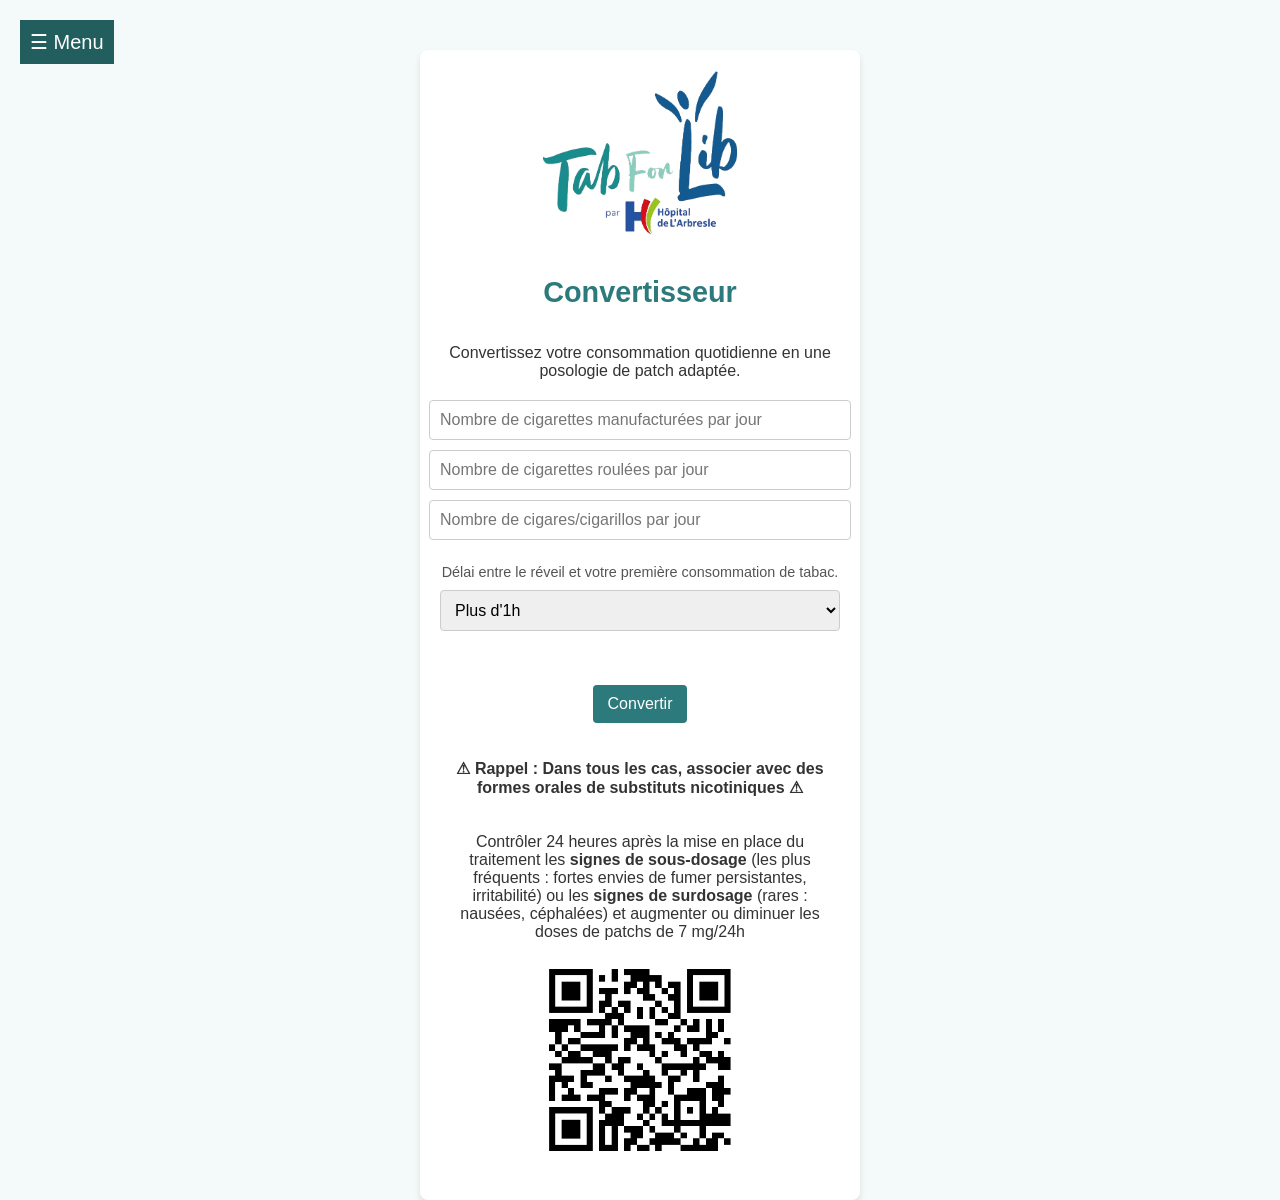
==== index.html @ 5c8437e4 "correction fautes d'orthographe" ====
<!DOCTYPE html>
<html lang="fr">
<head>
  <meta charset="UTF-8">
  <meta name="viewport" content="width=device-width, initial-scale=1.0">
  <title>PosoPatch - Convertisseur</title>
  <link rel="icon" href="./IMG/logo_tabforlib_alpha.png" type="image/jpeg">
  <link rel="stylesheet" href="CSS/styles.css">
</head>
<body>

<div id="menu-lateral" class="menu-lateral">
  <ul>
    <li><a href="#">Convertisseur</a></li>
    <li><a href="#">Documentation</a></li>
    <li><a href="#">Contact</a></li>
  </ul>
</div>

<span class="openbtn" onclick="toggleMenu()">☰ Menu</span>

<div id="content" class="container">
  <img src="./IMG/logo_tabforlib_alpha.png" alt="PosoPatch Logo" style="max-width: 200px; margin-bottom: 20px;">
  <h1>Convertisseur</h1>
  <p>Convertissez votre consommation quotidienne en une posologie de patch adaptée.</p>
  <input type="number" id="cigarettes_manufacturees" placeholder="Nombre de cigarettes manufacturées par jour" min="0">
  <input type="number" id="cigarettes_roulees" placeholder="Nombre de cigarettes roulées par jour" min="0">
  <input type="number" id="cigares_cigarillos" placeholder="Nombre de cigares/cigarillos par jour" min="0">
  <p class="select-indication">Délai entre le réveil et votre première consommation de tabac.</p>
  <select id="delai_reveil">
    <option value="1">Plus d'1h</option>
    <option value="2">De 30 min à 1h</option>
    <option value="3">Inférieur à 30 min</option>
  </select>
  <p><br/></p>
  <button onclick="convertir()">Convertir</button>
  <div class="result" id="resultat"></div>
  <p><strong>⚠ Rappel : Dans tous les cas, associer avec des formes orales de substituts nicotiniques ⚠</strong></p>
  <p>Contrôler 24 heures après la mise en place du traitement les <strong>signes de sous-dosage</strong> (les plus fréquents : fortes envies de fumer persistantes, irritabilité) ou les <strong>signes de surdosage</strong> (rares : nausées, céphalées) et augmenter ou diminuer les doses de patchs de 7 mg/24h</p>
  <img src="./IMG/qrcode.png" alt="PosoPatch Logo" style="max-width: 200px; margin-bottom: 20px;">
</div>

<script>

  function toggleMenu() {
    var menu = document.getElementById("menu-lateral");
    var content = document.getElementById("content");

    // Si le menu est caché, on l'ouvre et on déplace le contenu
    if (menu.style.left === "-20vw" || menu.style.left === "") {
      menu.style.left = "0";
      content.style.marginLeft = "20vw";
    }
    // Sinon, on le ferme et on remet le contenu à sa position initiale
    else {
      menu.style.left = "-20vw";
      content.style.marginLeft = "0";
    }
  }

  function convertir() {
    const cigarettesManufacturees = parseInt(document.getElementById('cigarettes_manufacturees').value) || 0;
    const cigarettesRoulees = parseInt(document.getElementById('cigarettes_roulees').value) || 0;
    const cigaresCigarillos = parseInt(document.getElementById('cigares_cigarillos').value) || 0;
    const resultatDiv = document.getElementById('resultat');

    if (cigarettesManufacturees <= 0 && cigarettesRoulees <= 0 && cigaresCigarillos <= 0) {
      resultatDiv.innerHTML = "Veuillez entrer au moins une consommation valide.";
      return;
    }

    // Conversion des cigares/cigarillos et des cigarettes roulées en équivalent cigarettes manufacturées (valeurs approximatives)
    const totalCigarettes = cigarettesManufacturees + (cigarettesRoulees * 2) + (cigaresCigarillos * 4);
    const delai_reveil = parseInt(document.getElementById('delai_reveil').value);

    let dosage;

    // Règles de conversion pour la posologie en fonction du total de cigarettes
    if (totalCigarettes < 10) {
      if (delai_reveil == 1) {
        dosage = "Formes orales";
      } else {
        dosage = "14 mg/24h + comprimés";
      }
    }
    if (totalCigarettes >= 10 && totalCigarettes < 20) {
      if (delai_reveil == 1) {
        dosage = "14 mg/24h + comprimés";
      } else {
        dosage = "21 mg/24h + comprimés";
      }
    }
    if (totalCigarettes >= 20 && totalCigarettes < 30) {
      if (delai_reveil == 1) {
        dosage = "21 mg/24h + comprimés";
      } else {
        dosage = "2 x 14mg/24h en même temps + comprimés";
      }
    }
    if (totalCigarettes >= 30) {
      if (delai_reveil == 1 || delai_reveil == 2) {
        dosage = "21 mg/24h + 14 mg/24h en même temps + comprimés";
      } else {
        dosage = "2 x 21 mg/24h en même temps + comprimés";
      }
    }

    resultatDiv.innerHTML = `Equivalent à ${parseInt(totalCigarettes)} cigarettes manufacturées<br/><br/>Posologie recommandée :<br/><strong>${dosage}</strong>`;
  }
</script>
</body>
</html>
---- CSS/styles.css ----
body {
    font-family: Arial, sans-serif;
    background-color: #f4f9f9;
    color: #333;
    margin: 0;
    display: flex;
    justify-content: center;
    align-items: center;
}
.menu {
    width: 250px;
    background-color: #2c7a7b;
    color: white;
    position: fixed;
    height: 100%;
    box-shadow: 2px 0 5px rgba(0, 0, 0, 0.1);
    padding-top: 20px;
    transition: transform 0.3s ease;
    transform: translateX(-250px);
}
.menu.active {
    transform: translateX(0);
}
.menu h2 {
    text-align: center;
    margin-bottom: 30px;
}
.menu ul {
    list-style-type: none;
    padding: 0;
}
.menu ul li {
    padding: 15px 20px;
}
.menu ul li a {
    text-decoration: none;
    color: white;
    font-size: 1.2em;
}
.menu ul li a:hover {
    text-decoration: underline;
}
.menu-toggle {
    position: absolute;
    top: 15px;
    left: 15px;
    background-color: #2c7a7b;
    color: white;
    border: none;
    padding: 10px 15px;
    border-radius: 4px;
    cursor: pointer;
    font-size: 1.2em;
    z-index: 1000;
}
.container {
    display: flex;
    flex-direction: column; /* Le contenu à l'intérieur du container sera empilé verticalement */
    justify-content: center; /* Centre le contenu verticalement dans le container */
    align-items: center; /* Centre le contenu horizontalement dans le container */

    margin-left: 0;
    background: #ffffff;
    border-radius: 8px;
    box-shadow: 0 4px 6px rgba(0, 0, 0, 0.1);
    padding: 20px;
    text-align: center;
    width: 90%;
    max-width: 400px;
    margin-top: 50px;
    transition: margin-left .3s;
}
h1 {
    font-size: 1.8em;
    color: #2c7a7b;
}
p {
    /*font-size: 1em;*/
    margin-bottom: 20px;
}
input, select {
    width: 100%;
    padding: 10px;
    margin-bottom: 10px;
    border: 1px solid #ccc;
    border-radius: 4px;
    font-size: 1em;
}
select#delai_reveil {
    margin-bottom: 0;
}
.select-indication {
    font-size: 0.9em;
    color: #555;
    margin-bottom: 10px;
}
button {
    background-color: #2c7a7b;
    color: #ffffff;
    padding: 10px 15px;
    border: none;
    border-radius: 4px;
    font-size: 1em;
    cursor: pointer;
}
button:hover {
    background-color: #225e5e;
}
.result {
    margin-top: 20px;
    font-size: 1.2em;
    color: #333;
}

body {
    font-family: Arial, sans-serif;
    margin: 0;
    padding: 0;
    transition: margin-left .3s;
}

#menu-lateral {
    height: 100%;
    width: 20vw;
    position: fixed;
    top: 0;
    left: -20vw;  /* Le menu est caché par défaut */
    background-color: #225e5e;
    overflow-x: hidden;
    transition: 0.3s;
    padding-top: 60px;
    /*max-width: 250px;*/
}

#menu-lateral ul {
    list-style-type: none;
    padding: 0;
}

#menu-lateral ul li {
    padding: 8px;
    text-align: left;
}

#menu-lateral ul li a {
    color: white;
    text-decoration: none;
    display: block;
}

.openbtn {
    font-size: 20px;
    cursor: pointer;
    background-color: #225e5e;
    color: white;
    border: none;
    padding: 10px;
    position: absolute;
    top: 20px;
    left: 20px;
}

#content {
    margin-left: 0;
    padding: 20px;
}
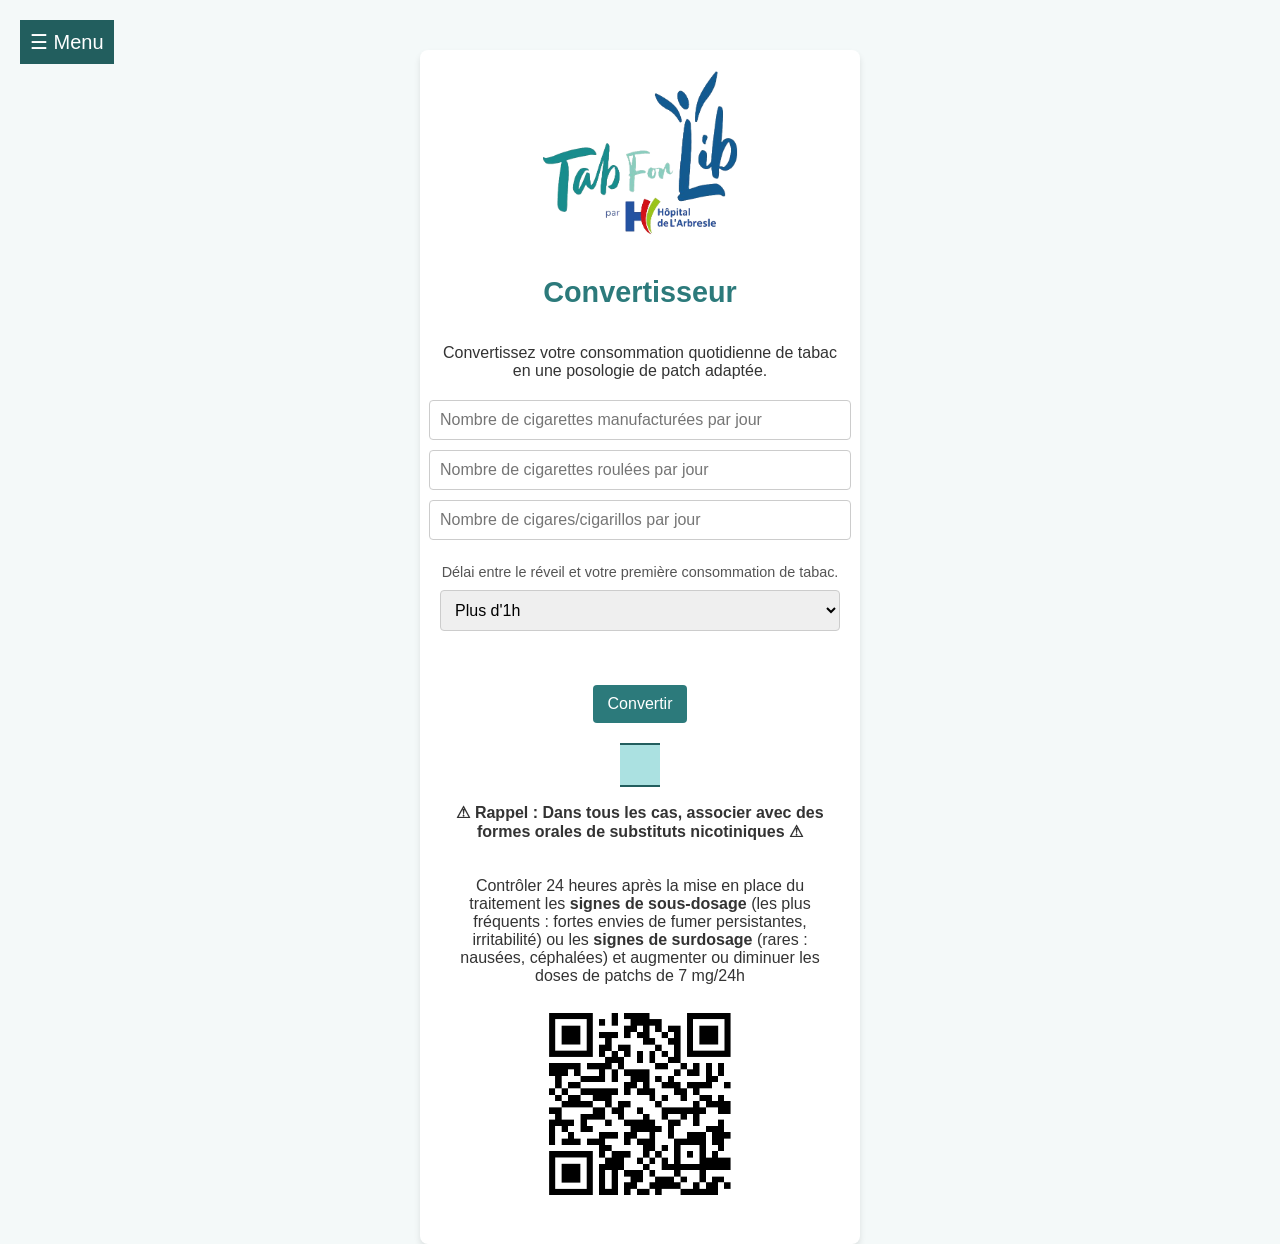
==== commit df6ea363: "Ajout encadrement" ====
--- a/index.html
+++ b/index.html
@@ -22,7 +22,7 @@
 <div id="content" class="container">
   <img src="./IMG/logo_tabforlib_alpha.png" alt="PosoPatch Logo" style="max-width: 200px; margin-bottom: 20px;">
   <h1>Convertisseur</h1>
-  <p>Convertissez votre consommation quotidienne en une posologie de patch adaptée.</p>
+  <p>Convertissez votre consommation quotidienne de tabac en une posologie de patch adaptée.</p>
   <input type="number" id="cigarettes_manufacturees" placeholder="Nombre de cigarettes manufacturées par jour" min="0">
   <input type="number" id="cigarettes_roulees" placeholder="Nombre de cigarettes roulées par jour" min="0">
   <input type="number" id="cigares_cigarillos" placeholder="Nombre de cigares/cigarillos par jour" min="0">
@@ -34,8 +34,11 @@
   </select>
   <p><br/></p>
   <button onclick="convertir()">Convertir</button>
-  <div class="result" id="resultat"></div>
-  <p><strong>⚠ Rappel : Dans tous les cas, associer avec des formes orales de substituts nicotiniques ⚠</strong></p>
+  <div class="result" id="resultat" style="background:#abe1e1;
+     border-top:2px solid #225e5e;
+     border-bottom:2px solid #225e5e;
+     padding:20px;"></div>
+  <p  ><strong>⚠ Rappel : Dans tous les cas, associer avec des formes orales de substituts nicotiniques ⚠</strong></p>
   <p>Contrôler 24 heures après la mise en place du traitement les <strong>signes de sous-dosage</strong> (les plus fréquents : fortes envies de fumer persistantes, irritabilité) ou les <strong>signes de surdosage</strong> (rares : nausées, céphalées) et augmenter ou diminuer les doses de patchs de 7 mg/24h</p>
   <img src="./IMG/qrcode.png" alt="PosoPatch Logo" style="max-width: 200px; margin-bottom: 20px;">
 </div>
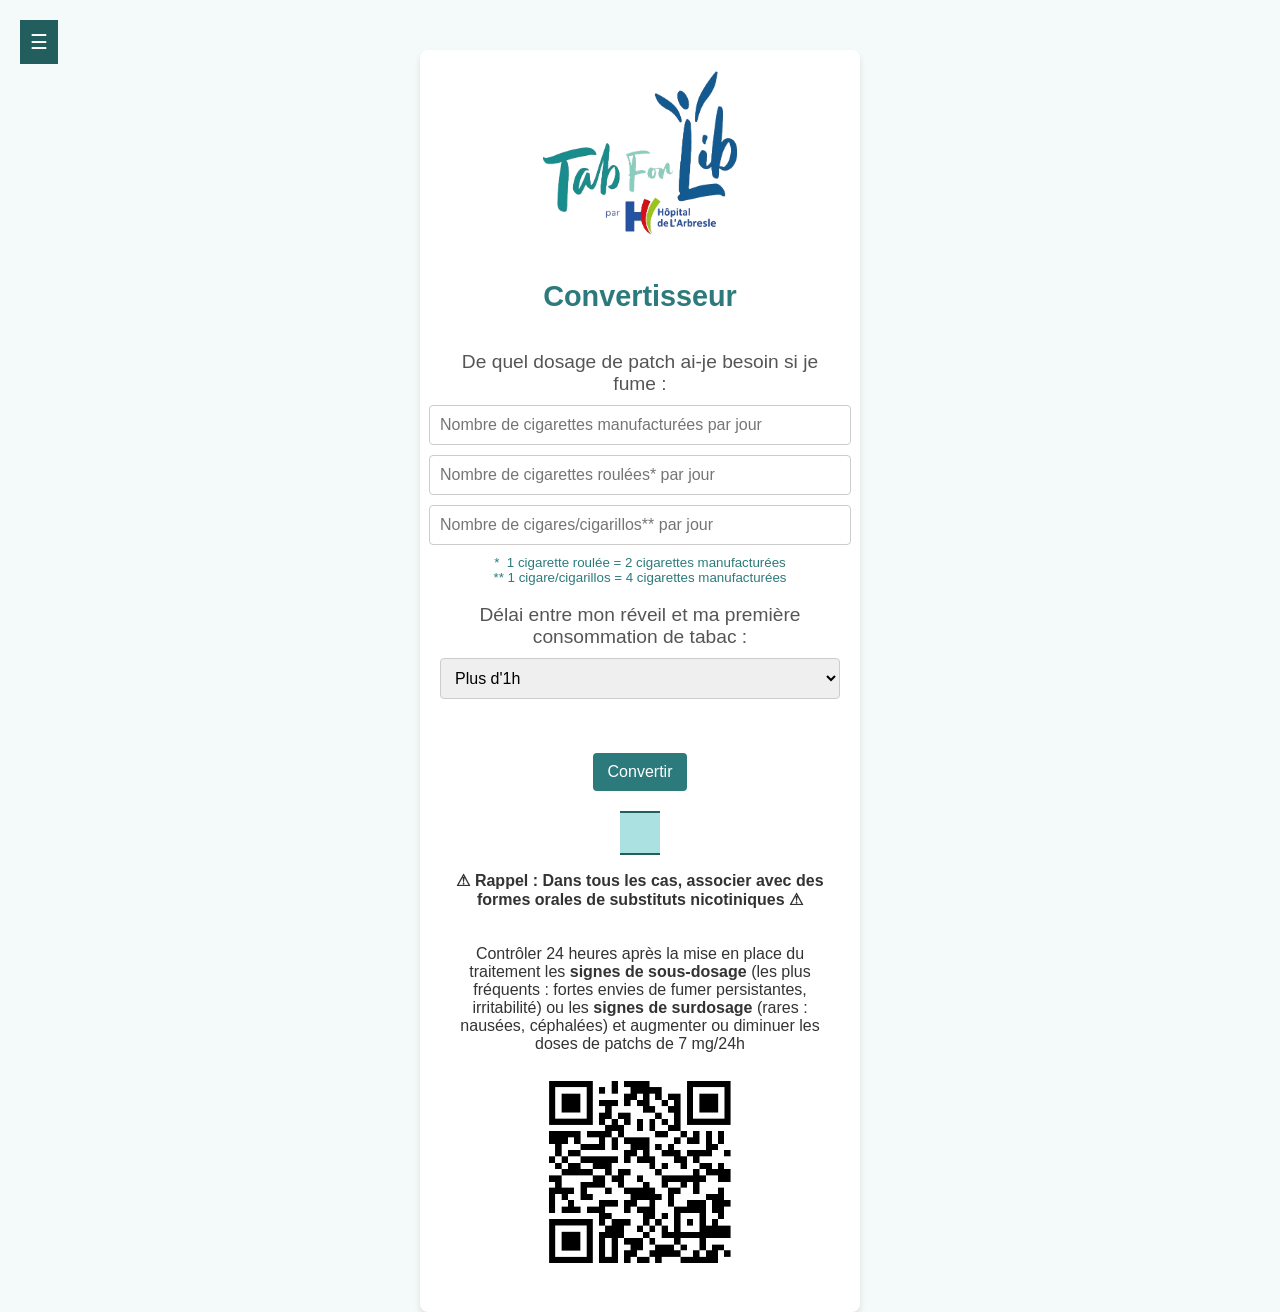
==== commit f3a3cfbc: "Correction du menu latérale et apport de corrections" ====
--- a/index.html
+++ b/index.html
@@ -11,22 +11,26 @@
 
 <div id="menu-lateral" class="menu-lateral">
   <ul>
-    <li><a href="#">Convertisseur</a></li>
-    <li><a href="#">Documentation</a></li>
-    <li><a href="#">Contact</a></li>
+    <li><a href="./index.html">Convertisseur</a></li>
+    <li><a href="./index.html">Documentation</a></li>
+    <li><a href="./index.html">Contact</a></li>
   </ul>
 </div>
 
-<span class="openbtn" onclick="toggleMenu()">☰ Menu</span>
+<span class="openbtn" onclick="toggleMenu()">☰</span>
 
 <div id="content" class="container">
-  <img src="./IMG/logo_tabforlib_alpha.png" alt="PosoPatch Logo" style="max-width: 200px; margin-bottom: 20px;">
+  <a href="./"><img src="./IMG/logo_tabforlib_alpha.png" alt="PosoPatch Logo" style="max-width: 200px; margin-bottom: 20px;"></a>
   <h1>Convertisseur</h1>
-  <p>Convertissez votre consommation quotidienne de tabac en une posologie de patch adaptée.</p>
+  <p class="select-val">De quel dosage de patch ai-je besoin si je fume :</p>
+
   <input type="number" id="cigarettes_manufacturees" placeholder="Nombre de cigarettes manufacturées par jour" min="0">
-  <input type="number" id="cigarettes_roulees" placeholder="Nombre de cigarettes roulées par jour" min="0">
-  <input type="number" id="cigares_cigarillos" placeholder="Nombre de cigares/cigarillos par jour" min="0">
-  <p class="select-indication">Délai entre le réveil et votre première consommation de tabac.</p>
+  <input type="number" id="cigarettes_roulees" placeholder="Nombre de cigarettes roulées* par jour" min="0">
+  <input type="number" id="cigares_cigarillos" placeholder="Nombre de cigares/cigarillos** par jour" min="0">
+  <sub class="subtitle">* &nbsp;1 cigarette roulée  = 2 cigarettes manufacturées</sub>
+  <sub class="subtitle">** 1 cigare/cigarillos = 4 cigarettes manufacturées</sub>
+
+  <p class="select-val">Délai entre mon réveil et ma première consommation de tabac :</p>
   <select id="delai_reveil">
     <option value="1">Plus d'1h</option>
     <option value="2">De 30 min à 1h</option>
@@ -48,15 +52,15 @@
   function toggleMenu() {
     var menu = document.getElementById("menu-lateral");
     var content = document.getElementById("content");
-
+    console.log(menu.offsetWidth.toString()+"px")
     // Si le menu est caché, on l'ouvre et on déplace le contenu
-    if (menu.style.left === "-20vw" || menu.style.left === "") {
+    if (menu.style.left == (-menu.offsetWidth).toString()+"px" || menu.style.left === "") {
       menu.style.left = "0";
-      content.style.marginLeft = "20vw";
+      content.style.marginLeft = menu.offsetWidth.toString()+"px";
     }
     // Sinon, on le ferme et on remet le contenu à sa position initiale
     else {
-      menu.style.left = "-20vw";
+      menu.style.left = (-menu.offsetWidth).toString()+"px";
       content.style.marginLeft = "0";
     }
   }
@@ -83,28 +87,28 @@
       if (delai_reveil == 1) {
         dosage = "Formes orales";
       } else {
-        dosage = "14 mg/24h + comprimés";
+        dosage = "14 mg/24h + comprimés ou gommes";
       }
     }
     if (totalCigarettes >= 10 && totalCigarettes < 20) {
       if (delai_reveil == 1) {
-        dosage = "14 mg/24h + comprimés";
+        dosage = "14 mg/24h + comprimés ou gommes";
       } else {
-        dosage = "21 mg/24h + comprimés";
+        dosage = "21 mg/24h + comprimés ou gommes";
       }
     }
     if (totalCigarettes >= 20 && totalCigarettes < 30) {
       if (delai_reveil == 1) {
-        dosage = "21 mg/24h + comprimés";
+        dosage = "21 mg/24h + comprimés ou gommes";
       } else {
-        dosage = "2 x 14mg/24h en même temps + comprimés";
+        dosage = "2 x 14mg/24h en même temps + comprimés ou gommes";
       }
     }
     if (totalCigarettes >= 30) {
       if (delai_reveil == 1 || delai_reveil == 2) {
-        dosage = "21 mg/24h + 14 mg/24h en même temps + comprimés";
+        dosage = "21 mg/24h + 14 mg/24h en même temps + comprimés ou gommes";
       } else {
-        dosage = "2 x 21 mg/24h en même temps + comprimés";
+        dosage = "2 x 21 mg/24h en même temps + comprimés ou gommes";
       }
     }
 
--- a/CSS/styles.css
+++ b/CSS/styles.css
@@ -78,6 +78,10 @@
     /*font-size: 1em;*/
     margin-bottom: 20px;
 }
+.subtitle {
+    color: #2c7a7b;
+}
+
 input, select {
     width: 100%;
     padding: 10px;
@@ -89,8 +93,9 @@
 select#delai_reveil {
     margin-bottom: 0;
 }
-.select-indication {
-    font-size: 0.9em;
+
+.select-val {
+    font-size: 1.2em;
     color: #555;
     margin-bottom: 10px;
 }
@@ -121,10 +126,9 @@
 
 #menu-lateral {
     height: 100%;
-    width: 20vw;
     position: fixed;
     top: 0;
-    left: -20vw;  /* Le menu est caché par défaut */
+    left: -50vw;  /* Le menu est caché par défaut */
     background-color: #225e5e;
     overflow-x: hidden;
     transition: 0.3s;
@@ -155,7 +159,7 @@
     color: white;
     border: none;
     padding: 10px;
-    position: absolute;
+    position: fixed;
     top: 20px;
     left: 20px;
 }
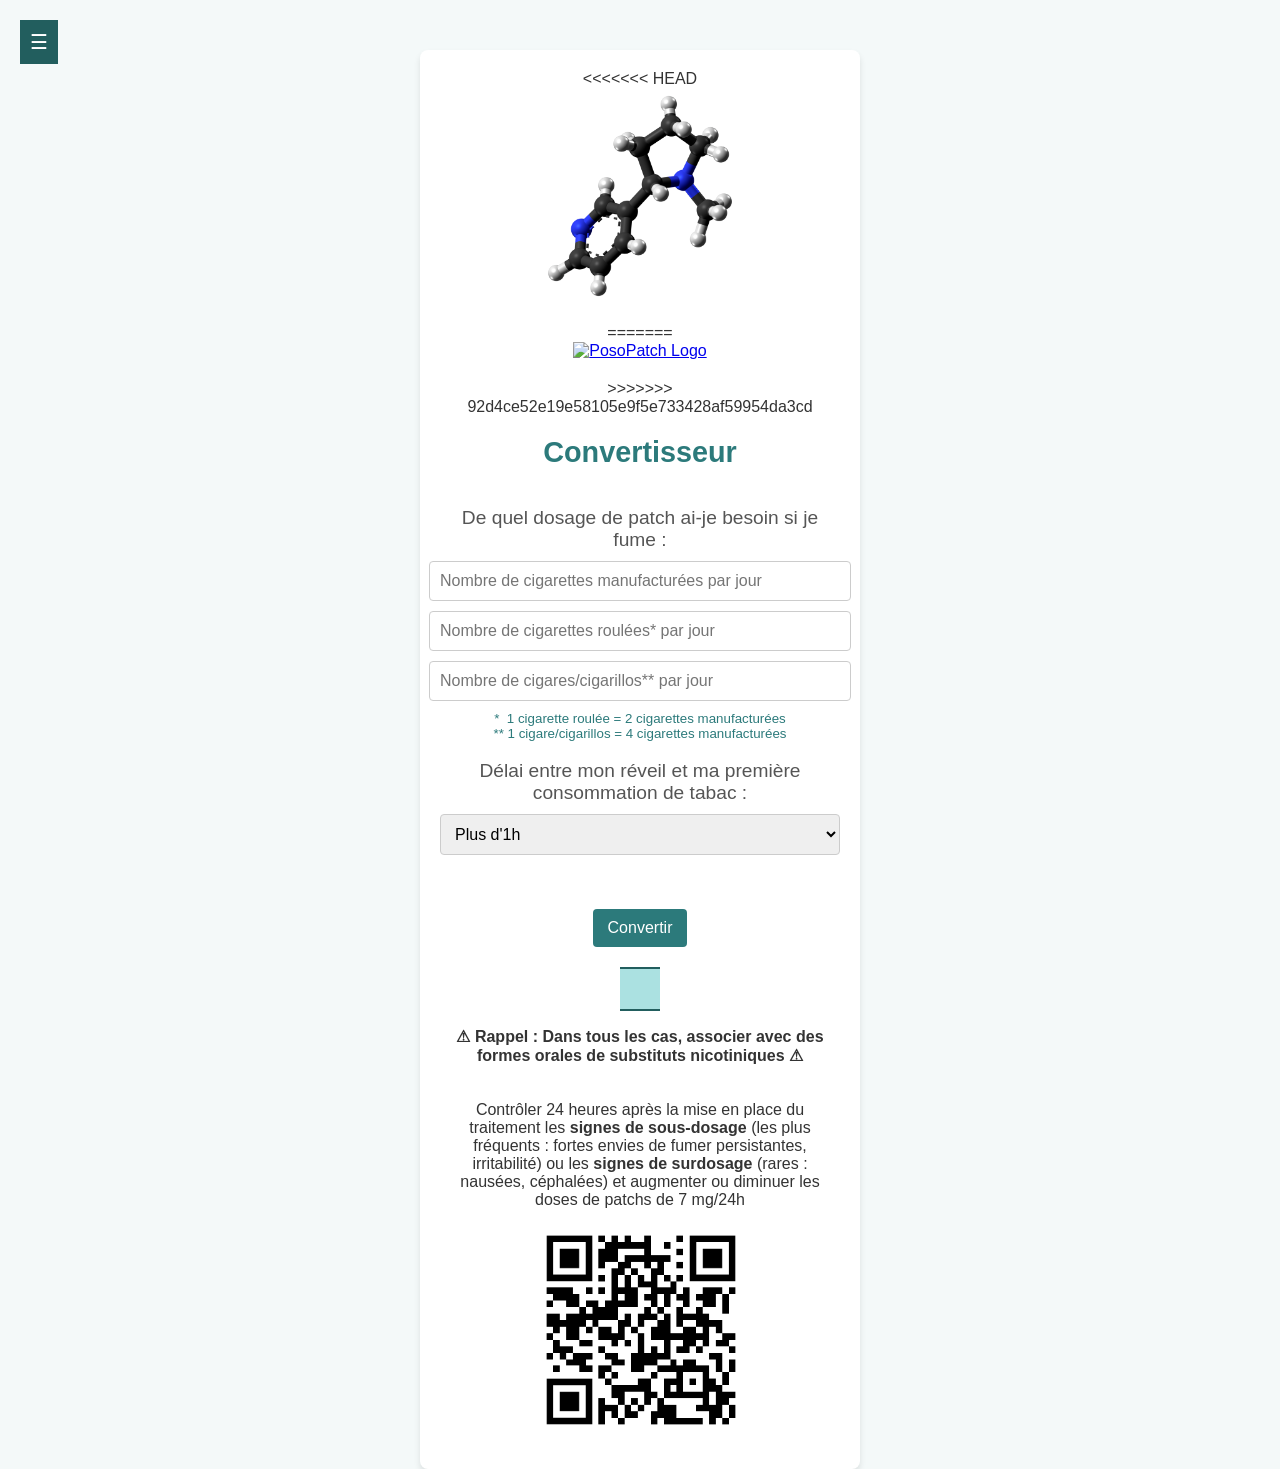
==== commit 3994acd2: "refonte du repo pour publi github.io" ====
--- a/index.html
+++ b/index.html
@@ -4,7 +4,7 @@
   <meta charset="UTF-8">
   <meta name="viewport" content="width=device-width, initial-scale=1.0">
   <title>PosoPatch - Convertisseur</title>
-  <link rel="icon" href="./IMG/logo_tabforlib_alpha.png" type="image/jpeg">
+  <link rel="icon" href="./IMG/nicotine.png" type="image/jpeg">
   <link rel="stylesheet" href="CSS/styles.css">
 </head>
 <body>
@@ -12,15 +12,19 @@
 <div id="menu-lateral" class="menu-lateral">
   <ul>
     <li><a href="./index.html">Convertisseur</a></li>
-    <li><a href="./index.html">Documentation</a></li>
-    <li><a href="./index.html">Contact</a></li>
+    <li><a href="./documentation.html">Documentation</a></li>
+    <li><a href="./contact.html">Contact</a></li>
   </ul>
 </div>
 
 <span class="openbtn" onclick="toggleMenu()">☰</span>
 
 <div id="content" class="container">
+<<<<<<< HEAD
+  <img src="./IMG/nicotine.png" alt="PosoPatch Logo" style="max-width: 200px; margin-bottom: 20px;">
+=======
   <a href="./"><img src="./IMG/logo_tabforlib_alpha.png" alt="PosoPatch Logo" style="max-width: 200px; margin-bottom: 20px;"></a>
+>>>>>>> 92d4ce52e19e58105e9f5e733428af59954da3cd
   <h1>Convertisseur</h1>
   <p class="select-val">De quel dosage de patch ai-je besoin si je fume :</p>
 
--- a/CSS/styles.css
+++ b/CSS/styles.css
@@ -70,6 +70,8 @@
     margin-top: 50px;
     transition: margin-left .3s;
 }
+
+
 h1 {
     font-size: 1.8em;
     color: #2c7a7b;
@@ -168,3 +170,7 @@
     margin-left: 0;
     padding: 20px;
 }
+
+.lien-externe {
+    text-align: left;
+}
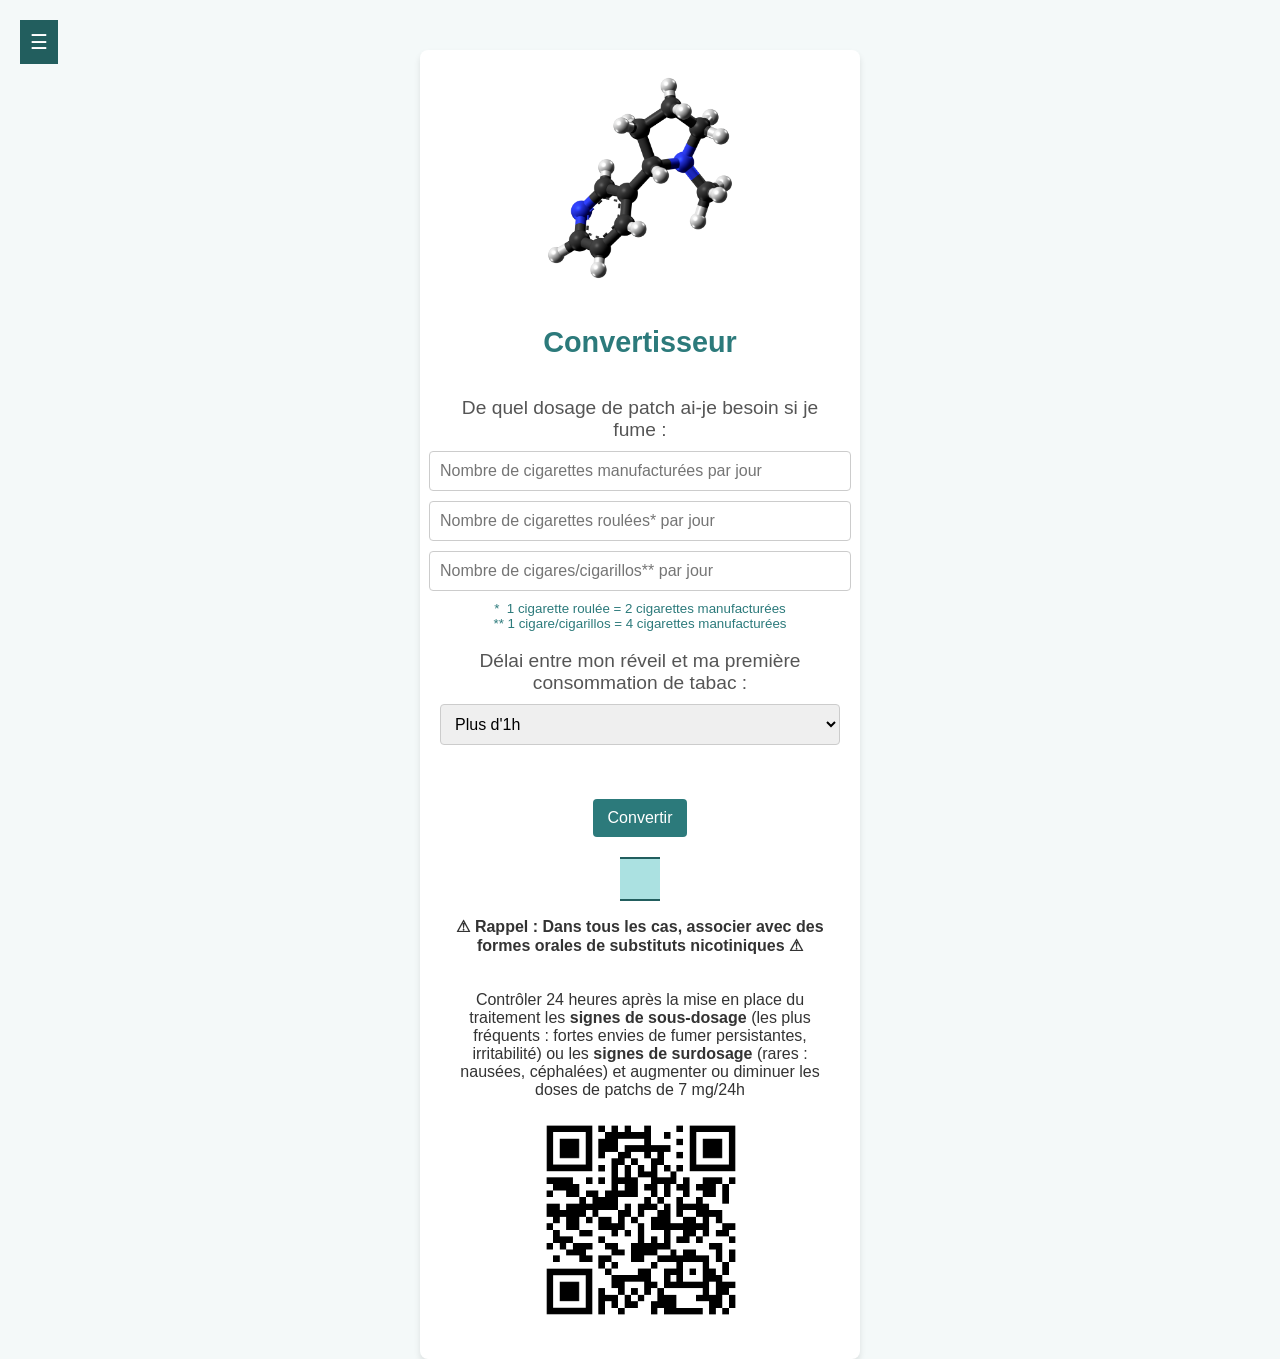
==== commit 92aa47b4: "correction du index" ====
--- a/index.html
+++ b/index.html
@@ -20,11 +20,7 @@
 <span class="openbtn" onclick="toggleMenu()">☰</span>
 
 <div id="content" class="container">
-<<<<<<< HEAD
   <img src="./IMG/nicotine.png" alt="PosoPatch Logo" style="max-width: 200px; margin-bottom: 20px;">
-=======
-  <a href="./"><img src="./IMG/logo_tabforlib_alpha.png" alt="PosoPatch Logo" style="max-width: 200px; margin-bottom: 20px;"></a>
->>>>>>> 92d4ce52e19e58105e9f5e733428af59954da3cd
   <h1>Convertisseur</h1>
   <p class="select-val">De quel dosage de patch ai-je besoin si je fume :</p>
 
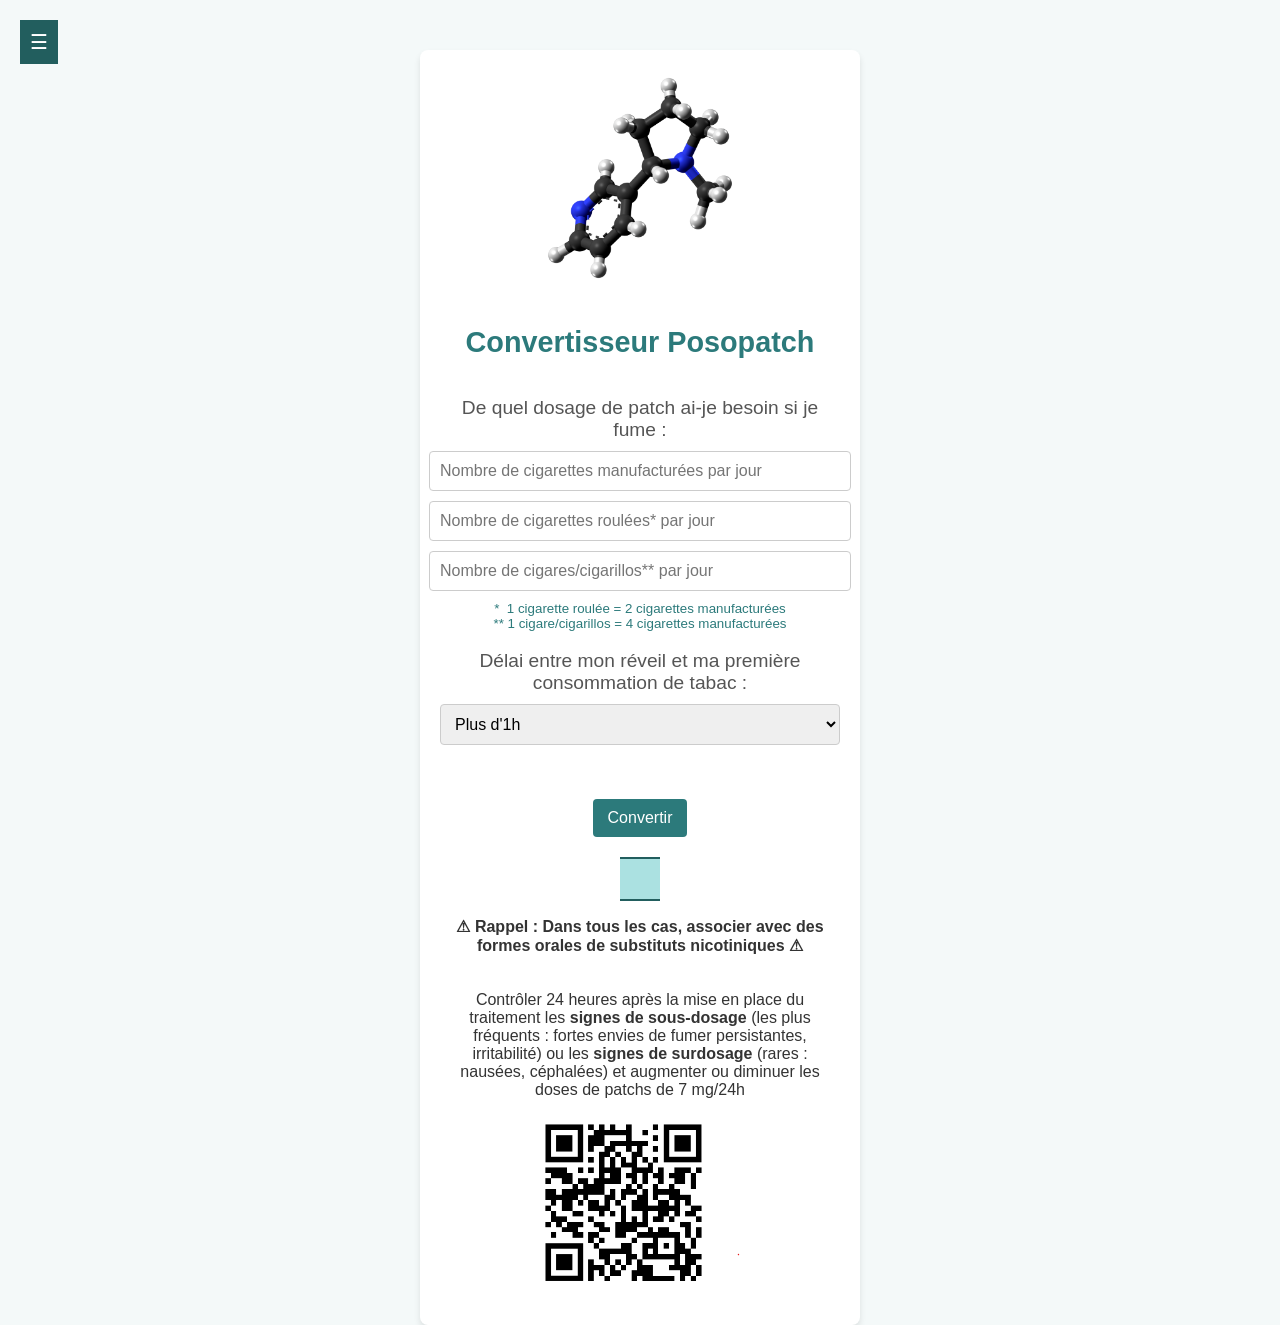
==== commit f7be90df: "Update index.html" ====
--- a/index.html
+++ b/index.html
@@ -21,7 +21,7 @@
 
 <div id="content" class="container">
   <img src="./IMG/nicotine.png" alt="PosoPatch Logo" style="max-width: 200px; margin-bottom: 20px;">
-  <h1>Convertisseur</h1>
+  <h1>Convertisseur Posopatch</h1>
   <p class="select-val">De quel dosage de patch ai-je besoin si je fume :</p>
 
   <input type="number" id="cigarettes_manufacturees" placeholder="Nombre de cigarettes manufacturées par jour" min="0">
